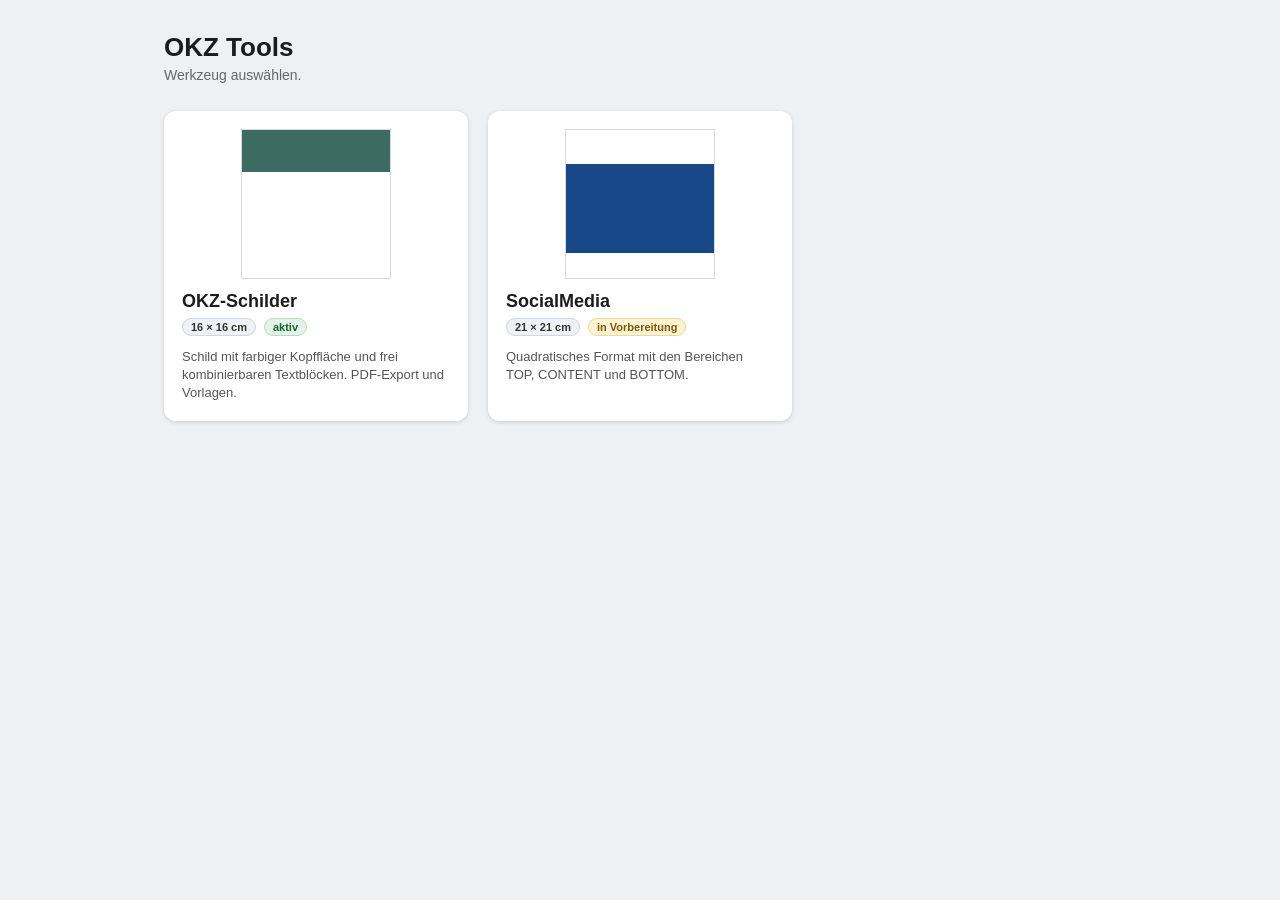
==== index.html @ 78ff5de2 "Projekt in Dashboard und Apps gegliedert, SocialMedia-App ergaenzt - Dashboard (index.html) als Star" ====
<!DOCTYPE html>
<html lang="de">
<head>
<meta charset="UTF-8">
<meta name="viewport" content="width=device-width, initial-scale=1">
<title>OKZ Tools</title>
<link rel="stylesheet" href="shared/base.css">
<style>
  .dash{
    max-width: 1000px;
    margin: 0 auto;
    padding: 32px 24px 48px;
  }
  .dash h1{ font-size: 26px; margin: 0 0 4px; }
  .dash > p.sub{ margin: 0 0 28px; color:#666; font-size: 14px; }

  .grid{
    list-style: none;
    margin: 0;
    padding: 0;
    display: grid;
    grid-template-columns: repeat(auto-fill, minmax(240px, 1fr));
    gap: 20px;
  }
  .grid > li{ display: flex; }
  .card-link{
    display: flex;
    flex: 1;
    color: inherit;
    text-decoration: none;
    border-radius: 12px;
  }
  .card{
    flex: 1;
    display: flex;
    flex-direction: column;
    gap: 12px;
    background: #fff;
    border: 2px solid transparent;
    border-radius: 12px;
    box-shadow: 0 1px 4px rgba(0,0,0,0.15);
    padding: 16px;
    transition: box-shadow .15s, border-color .15s;
  }
  .card-link:hover .card{ box-shadow: 0 4px 14px rgba(0,0,0,0.18); }
  .card-link:focus-visible{ outline: none; }
  .card-link:focus-visible .card{ border-color: #1a7f37; }

  /* Maßstabsgetreue Mini-Vorschau: jede Fläche ist ein Segment, --g = Höhe in mm */
  .media{
    display: flex;
    flex-direction: column;
    aspect-ratio: 1 / 1;
    max-width: 150px;
    width: 100%;
    margin-inline: auto;
    border: 1px solid #d5dae0;
    overflow: hidden;
  }
  .media span{ flex: var(--g) 1 0; background: var(--c); min-height: 0; }

  .card header{
    display: flex;
    flex-wrap: wrap;
    align-items: baseline;
    gap: 6px 8px;
  }
  .card h2{ font-size: 18px; margin: 0; flex: 1 1 100%; }
  .card p{ margin: 0; color:#555; font-size: 13px; line-height: 1.4; }

  .badge{
    font-size: 11px;
    font-weight: 600;
    padding: 2px 8px;
    border-radius: 999px;
    background: #eef1f5;
    border: 1px solid #cfd6de;
    color: #333;
  }
  .badge.live{ background:#e3f3e8; border-color:#b7dcc1; color:#17622c; }
  .badge.wip{ background:#fff3d6; border-color:#f0d98f; color:#7a5a00; }
</style>
</head>
<body>
<script src="shared/auth.js"></script>

<main class="dash">
  <h1>OKZ Tools</h1>
  <p class="sub">Werkzeug auswählen.</p>

  <!-- Neue Erweiterung: <li> unten kopieren, Link/Texte/Maße anpassen und
       unter apps/<name>/index.html anlegen (Anleitung: README.md). -->
  <ul class="grid">

    <li>
      <a class="card-link" href="apps/okz-schilder/index.html">
        <article class="card">
          <div class="media" aria-hidden="true">
            <span style="--g:45; --c:rgb(59,107,97)"></span>
            <span style="--g:115; --c:#fff"></span>
          </div>
          <header>
            <h2>OKZ-Schilder</h2>
            <span class="badge">16 × 16 cm</span>
            <span class="badge live">aktiv</span>
          </header>
          <p>Schild mit farbiger Kopffläche und frei kombinierbaren Textblöcken. PDF-Export und Vorlagen.</p>
        </article>
      </a>
    </li>

    <li>
      <a class="card-link" href="apps/socialmedia/index.html">
        <article class="card">
          <div class="media" aria-hidden="true">
            <span style="--g:48; --c:#fff"></span>
            <span style="--g:126; --c:#174887"></span>
            <span style="--g:36; --c:#fff"></span>
          </div>
          <header>
            <h2>SocialMedia</h2>
            <span class="badge">21 × 21 cm</span>
            <span class="badge wip">in Vorbereitung</span>
          </header>
          <p>Quadratisches Format mit den Bereichen TOP, CONTENT und BOTTOM.</p>
        </article>
      </a>
    </li>

  </ul>
</main>
</body>
</html>
---- shared/base.css ----
/* Gemeinsame Basis für Dashboard und alle Apps (Schilder, SocialMedia, ...) */

@font-face{
  font-family: "Univers LT Std";
  src: url("fonts/UniversLTStd-Bold.otf") format("opentype");
  font-weight: 700;
  font-style: normal;
}
@font-face{
  font-family: "Univers LT Std";
  src: url("fonts/UniversLTStd-Light.otf") format("opentype");
  font-weight: 300;
  font-style: normal;
}

*{ box-sizing: border-box; }
html,body{
  margin:0; padding:0;
  font-family: "Segoe UI", Arial, Helvetica, sans-serif;
  background:#eef0f2;
  color:#1c1c1c;
}

/* --- Layout: Seitenleiste (.panel) + Vorschau --- */
.app{
  display:flex;
  flex-wrap: wrap;
  gap: 24px;
  padding: 24px;
  align-items: flex-start;
  justify-content: center;
}
.panel{
  background:#fff;
  border-radius: 10px;
  box-shadow: 0 1px 4px rgba(0,0,0,0.15);
  padding: 20px 22px;
  width: 100%;
  max-width: 380px;
  flex: 1 1 320px;
}
.panel h1{
  font-size: 20px;
  margin: 0 0 4px 0;
}
.panel p.sub{
  margin: 0 0 18px 0;
  color:#666;
  font-size: 13px;
}
.back-link{
  display:inline-block;
  margin-bottom: 12px;
  font-size: 13px;
  color:#555;
  text-decoration:none;
}
.back-link:hover{ color:#111; text-decoration:underline; }

/* --- Formularfelder --- */
.field{ margin-bottom: 18px; }
.field label, label.fieldlabel{
  display:block;
  font-weight: 600;
  font-size: 13px;
  margin-bottom: 6px;
}
.field input[type="text"],
.field textarea,
select{
  width: 100%;
  padding: 8px 10px;
  border: 1px solid #ccc;
  border-radius: 6px;
  font-size: 14px;
  font-family: inherit;
  resize: vertical;
}
.field textarea{ min-height: 70px; }
.field .hint{
  font-size: 12px;
  color:#888;
  margin-top: 4px;
}

/* --- Buttons --- */
.btnrow{
  display:flex;
  flex-direction: column;
  gap: 10px;
  margin-top: 22px;
}
button{
  font-family: inherit;
  font-size: 14px;
  font-weight: 600;
  padding: 11px 14px;
  border-radius: 7px;
  border: none;
  cursor: pointer;
}
.btn-primary{ background:#1a7f37; color:#fff; }
.btn-secondary{ background:#eef1f5; color:#222; border:1px solid #cfd6de; }
.btn-tertiary{ background:#fff; color:#222; border:1px solid #cfd6de; cursor:pointer; }

/* --- Login-Hürde (wird von auth.js nur bei gesetztem Passwort-Hash eingefügt) --- */
.login-gate{
  position: fixed;
  inset: 0;
  background: #eef0f2;
  display: flex;
  align-items: center;
  justify-content: center;
  z-index: 1000;
  padding: 24px;
}
.login-card{
  background:#fff;
  border-radius: 10px;
  box-shadow: 0 1px 4px rgba(0,0,0,0.15);
  padding: 28px 26px;
  width: 100%;
  max-width: 320px;
  text-align: center;
}
.login-card h1{
  font-size: 18px;
  margin: 0 0 4px 0;
}
.login-card p.sub{
  margin: 0 0 16px 0;
  color:#666;
  font-size: 13px;
}
.login-card input[type="password"]{
  width: 100%;
  padding: 10px 12px;
  border: 1px solid #ccc;
  border-radius: 6px;
  font-size: 15px;
  font-family: inherit;
}
.login-error{
  color:#b3261e;
  font-size: 13px;
  margin: 10px 0 0 0;
  display:none;
}

@media print{
  body{ background:#fff; }
  .login-gate{ display:none !important; }
}

@media (max-width: 480px){
  .app{ padding: 12px; gap: 16px; }
  .panel{ padding: 16px; }
}
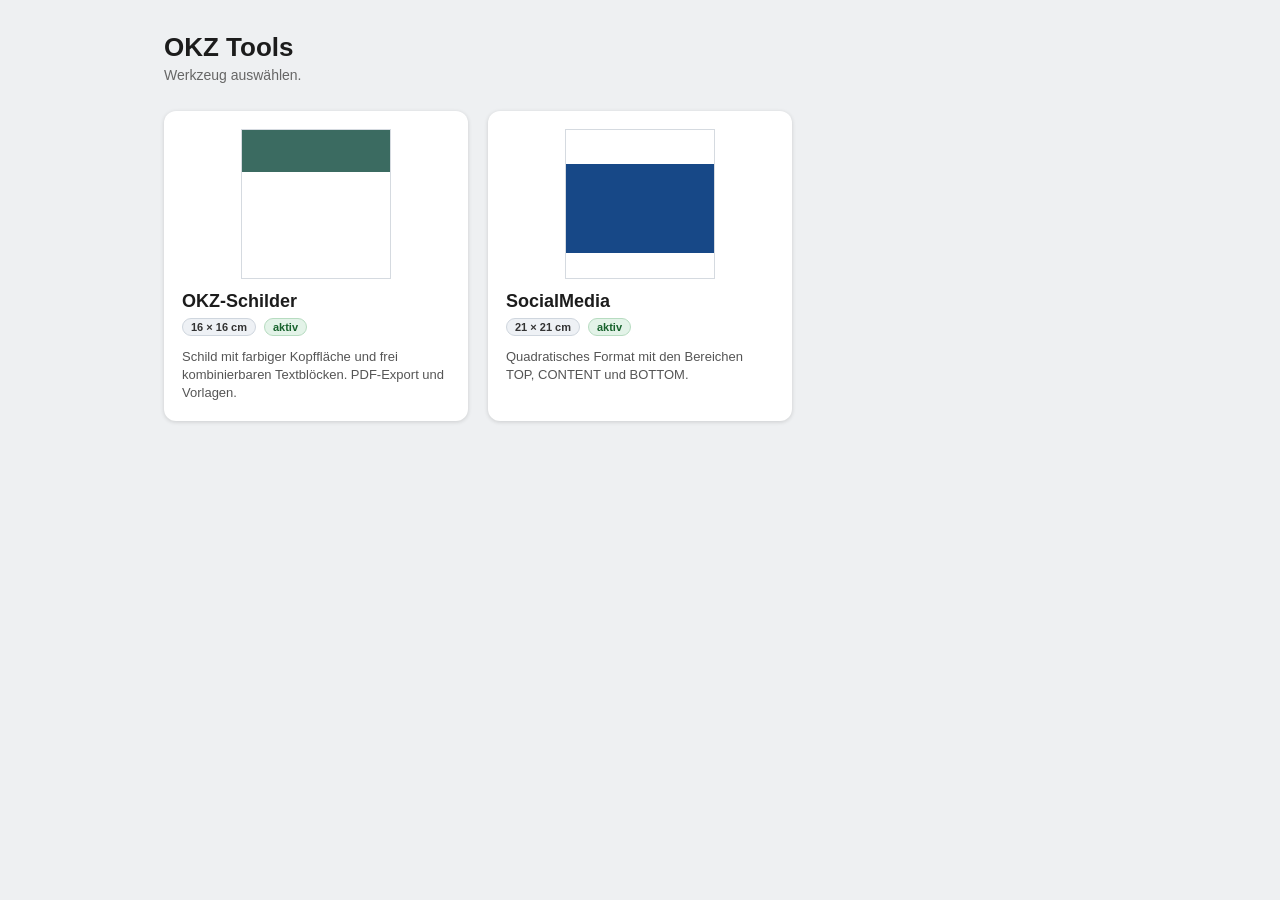
==== commit be450235: "Freigabe des SocialMedia-Tools 20261113-1354" ====
--- a/index.html
+++ b/index.html
@@ -1,133 +1,182 @@
 <!DOCTYPE html>
 <html lang="de">
 <head>
-<meta charset="UTF-8">
-<meta name="viewport" content="width=device-width, initial-scale=1">
-<title>OKZ Tools</title>
-<link rel="stylesheet" href="shared/base.css">
-<style>
-  .dash{
-    max-width: 1000px;
-    margin: 0 auto;
-    padding: 32px 24px 48px;
-  }
-  .dash h1{ font-size: 26px; margin: 0 0 4px; }
-  .dash > p.sub{ margin: 0 0 28px; color:#666; font-size: 14px; }
+    <meta charset="UTF-8">
+    <meta name="viewport" content="width=device-width, initial-scale=1">
+    <title>OKZ Tools</title>
+    <link rel="stylesheet" href="shared/base.css">
+    <style>
+        .dash {
+            max-width: 1000px;
+            margin: 0 auto;
+            padding: 32px 24px 48px;
+        }
 
-  .grid{
-    list-style: none;
-    margin: 0;
-    padding: 0;
-    display: grid;
-    grid-template-columns: repeat(auto-fill, minmax(240px, 1fr));
-    gap: 20px;
-  }
-  .grid > li{ display: flex; }
-  .card-link{
-    display: flex;
-    flex: 1;
-    color: inherit;
-    text-decoration: none;
-    border-radius: 12px;
-  }
-  .card{
-    flex: 1;
-    display: flex;
-    flex-direction: column;
-    gap: 12px;
-    background: #fff;
-    border: 2px solid transparent;
-    border-radius: 12px;
-    box-shadow: 0 1px 4px rgba(0,0,0,0.15);
-    padding: 16px;
-    transition: box-shadow .15s, border-color .15s;
-  }
-  .card-link:hover .card{ box-shadow: 0 4px 14px rgba(0,0,0,0.18); }
-  .card-link:focus-visible{ outline: none; }
-  .card-link:focus-visible .card{ border-color: #1a7f37; }
+        .dash h1 {
+            font-size: 26px;
+            margin: 0 0 4px;
+        }
 
-  /* Maßstabsgetreue Mini-Vorschau: jede Fläche ist ein Segment, --g = Höhe in mm */
-  .media{
-    display: flex;
-    flex-direction: column;
-    aspect-ratio: 1 / 1;
-    max-width: 150px;
-    width: 100%;
-    margin-inline: auto;
-    border: 1px solid #d5dae0;
-    overflow: hidden;
-  }
-  .media span{ flex: var(--g) 1 0; background: var(--c); min-height: 0; }
+        .dash > p.sub {
+            margin: 0 0 28px;
+            color: #666;
+            font-size: 14px;
+        }
 
-  .card header{
-    display: flex;
-    flex-wrap: wrap;
-    align-items: baseline;
-    gap: 6px 8px;
-  }
-  .card h2{ font-size: 18px; margin: 0; flex: 1 1 100%; }
-  .card p{ margin: 0; color:#555; font-size: 13px; line-height: 1.4; }
+        .grid {
+            list-style: none;
+            margin: 0;
+            padding: 0;
+            display: grid;
+            grid-template-columns: repeat(auto-fill, minmax(240px, 1fr));
+            gap: 20px;
+        }
 
-  .badge{
-    font-size: 11px;
-    font-weight: 600;
-    padding: 2px 8px;
-    border-radius: 999px;
-    background: #eef1f5;
-    border: 1px solid #cfd6de;
-    color: #333;
-  }
-  .badge.live{ background:#e3f3e8; border-color:#b7dcc1; color:#17622c; }
-  .badge.wip{ background:#fff3d6; border-color:#f0d98f; color:#7a5a00; }
-</style>
+        .grid > li {
+            display: flex;
+        }
+
+        .card-link {
+            display: flex;
+            flex: 1;
+            color: inherit;
+            text-decoration: none;
+            border-radius: 12px;
+        }
+
+        .card {
+            flex: 1;
+            display: flex;
+            flex-direction: column;
+            gap: 12px;
+            background: #fff;
+            border: 2px solid transparent;
+            border-radius: 12px;
+            box-shadow: 0 1px 4px rgba(0, 0, 0, 0.15);
+            padding: 16px;
+            transition: box-shadow .15s, border-color .15s;
+        }
+
+        .card-link:hover .card {
+            box-shadow: 0 4px 14px rgba(0, 0, 0, 0.18);
+        }
+
+        .card-link:focus-visible {
+            outline: none;
+        }
+
+        .card-link:focus-visible .card {
+            border-color: #1a7f37;
+        }
+
+        /* Maßstabsgetreue Mini-Vorschau: jede Fläche ist ein Segment, --g = Höhe in mm */
+        .media {
+            display: flex;
+            flex-direction: column;
+            aspect-ratio: 1 / 1;
+            max-width: 150px;
+            width: 100%;
+            margin-inline: auto;
+            border: 1px solid #d5dae0;
+            overflow: hidden;
+        }
+
+        .media span {
+            flex: var(--g) 1 0;
+            background: var(--c);
+            min-height: 0;
+        }
+
+        .card header {
+            display: flex;
+            flex-wrap: wrap;
+            align-items: baseline;
+            gap: 6px 8px;
+        }
+
+        .card h2 {
+            font-size: 18px;
+            margin: 0;
+            flex: 1 1 100%;
+        }
+
+        .card p {
+            margin: 0;
+            color: #555;
+            font-size: 13px;
+            line-height: 1.4;
+        }
+
+        .badge {
+            font-size: 11px;
+            font-weight: 600;
+            padding: 2px 8px;
+            border-radius: 999px;
+            background: #eef1f5;
+            border: 1px solid #cfd6de;
+            color: #333;
+        }
+
+        .badge.live {
+            background: #e3f3e8;
+            border-color: #b7dcc1;
+            color: #17622c;
+        }
+
+        .badge.wip {
+            background: #fff3d6;
+            border-color: #f0d98f;
+            color: #7a5a00;
+        }
+    </style>
 </head>
 <body>
 <script src="shared/auth.js"></script>
 
 <main class="dash">
-  <h1>OKZ Tools</h1>
-  <p class="sub">Werkzeug auswählen.</p>
+    <h1>OKZ Tools</h1>
+    <p class="sub">Werkzeug auswählen.</p>
 
-  <!-- Neue Erweiterung: <li> unten kopieren, Link/Texte/Maße anpassen und
-       unter apps/<name>/index.html anlegen (Anleitung: README.md). -->
-  <ul class="grid">
+    <!-- Neue Erweiterung: <li> unten kopieren, Link/Texte/Maße anpassen und
+         unter apps/<name>/index.html anlegen (Anleitung: README.md). -->
+    <ul class="grid">
 
-    <li>
-      <a class="card-link" href="apps/okz-schilder/index.html">
-        <article class="card">
-          <div class="media" aria-hidden="true">
-            <span style="--g:45; --c:rgb(59,107,97)"></span>
-            <span style="--g:115; --c:#fff"></span>
-          </div>
-          <header>
-            <h2>OKZ-Schilder</h2>
-            <span class="badge">16 × 16 cm</span>
-            <span class="badge live">aktiv</span>
-          </header>
-          <p>Schild mit farbiger Kopffläche und frei kombinierbaren Textblöcken. PDF-Export und Vorlagen.</p>
-        </article>
-      </a>
-    </li>
+        <li>
+            <a class="card-link" href="apps/okz-schilder/index.html">
+                <article class="card">
+                    <div class="media" aria-hidden="true">
+                        <span style="--g:45; --c:rgb(59,107,97)"></span>
+                        <span style="--g:115; --c:#fff"></span>
+                    </div>
+                    <header>
+                        <h2>OKZ-Schilder</h2>
+                        <span class="badge">16 × 16 cm</span>
+                        <span class="badge live">aktiv</span>
+                    </header>
+                    <p>Schild mit farbiger Kopffläche und frei kombinierbaren Textblöcken. PDF-Export und Vorlagen.</p>
+                </article>
+            </a>
+        </li>
 
-    <li>
-      <a class="card-link" href="apps/socialmedia/index.html">
-        <article class="card">
-          <div class="media" aria-hidden="true">
-            <span style="--g:48; --c:#fff"></span>
-            <span style="--g:126; --c:#174887"></span>
-            <span style="--g:36; --c:#fff"></span>
-          </div>
-          <header>
-            <h2>SocialMedia</h2>
-            <span class="badge">21 × 21 cm</span>
-            <span class="badge wip">in Vorbereitung</span>
-          </header>
-          <p>Quadratisches Format mit den Bereichen TOP, CONTENT und BOTTOM.</p>
-        </article>
-      </a>
-    </li>
+        <li>
+            <a class="card-link" href="apps/socialmedia/index.html">
+                <article class="card">
+                    <div class="media" aria-hidden="true">
+                        <span style="--g:48; --c:#fff"></span>
+                        <span style="--g:126; --c:#174887"></span>
+                        <span style="--g:36; --c:#fff"></span>
+                    </div>
+                    <header>
+                        <h2>SocialMedia</h2>
+                        <span class="badge">21 × 21 cm</span>
+                        <span class="badge live">aktiv</span>
+                    </header>
+                    <p>Quadratisches Format mit den Bereichen TOP, CONTENT und BOTTOM.</p>
+                </article>
+            </a>
+        </li>
 
-  </ul>
+    </ul>
 </main>
 </body>
 </html>
